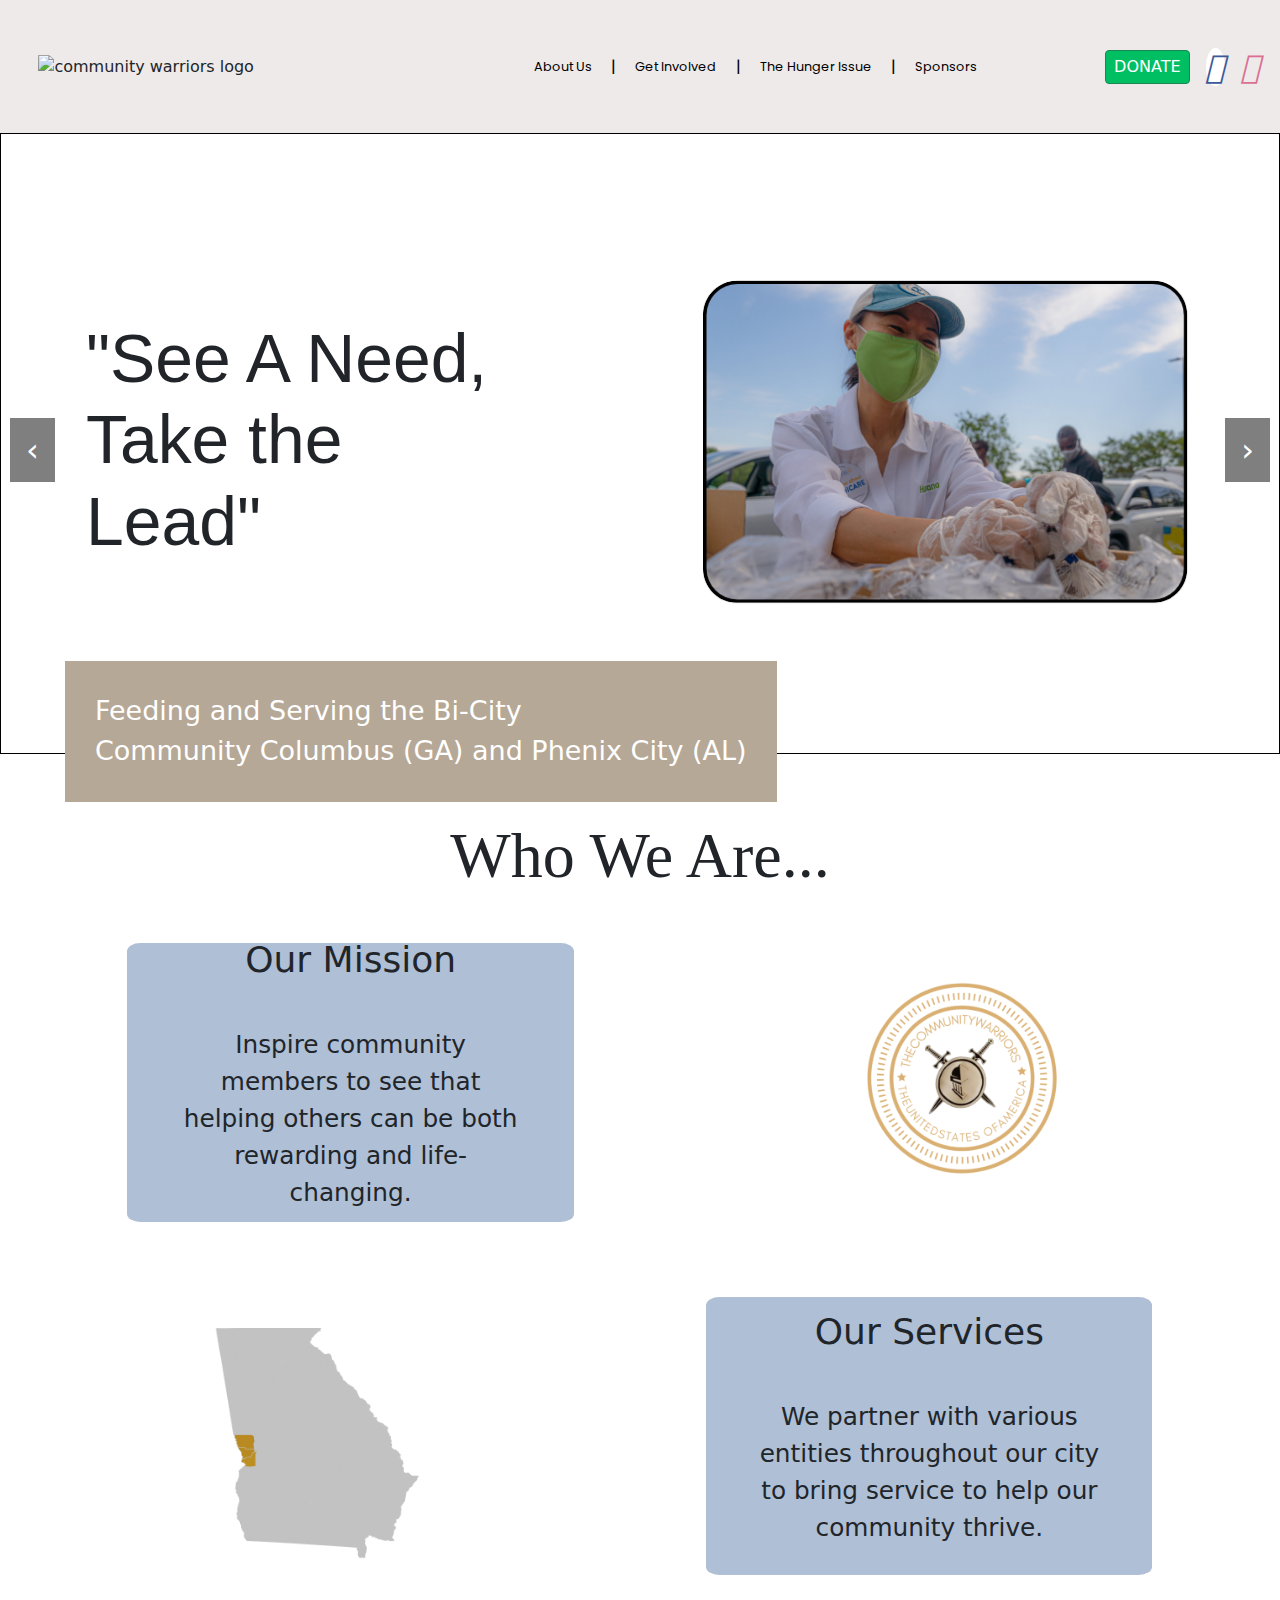
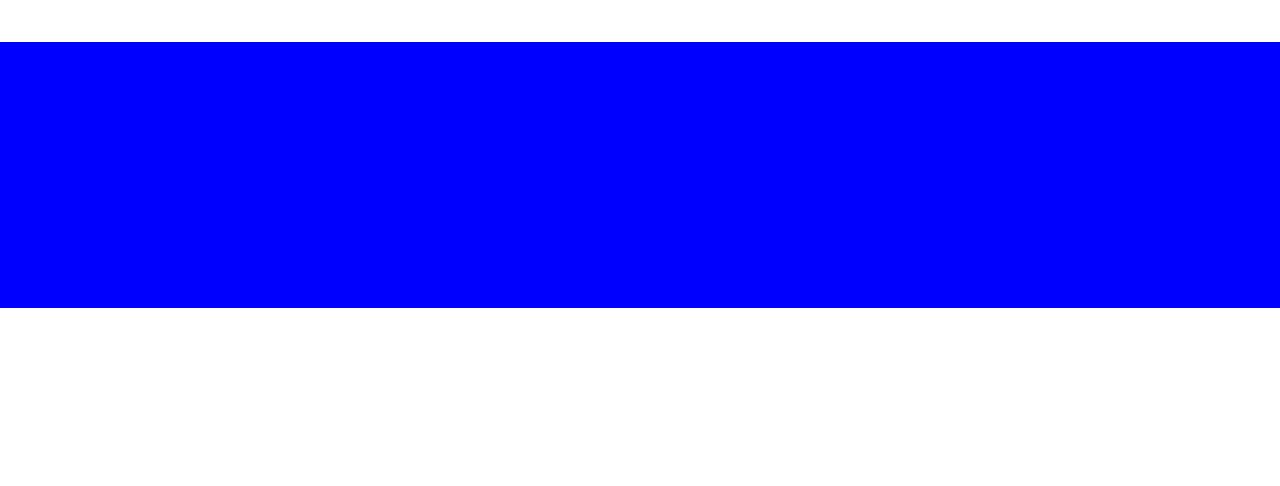
==== index.html @ 9befd0b1 "first commit" ====
<!DOCTYPE html>
<html lang="en">
<head>
    <meta charset="UTF-8">
    <meta name="viewport" content="width=device-width, initial-scale=1.0">
    <title>HomePage</title>
    <script src="script.js" defer></script>
    <link href="https://cdn.jsdelivr.net/npm/bootstrap@5.3.3/dist/css/bootstrap.min.css" rel="stylesheet" integrity="sha384-QWTKZyjpPEjISv5WaRU9OFeRpok6YctnYmDr5pNlyT2bRjXh0JMhjY6hW+ALEwIH" crossorigin="anonymous">
    <link rel="stylesheet" href="style.css">
    <link rel="stylesheet" href="https://cdnjs.cloudflare.com/ajax/libs/font-awesome/4.7.0/css/font-awesome.min.css">
    <script src="https://kit.fontawesome.com/fa967baeb0.js" crossorigin="anonymous"></script>
    <link href="https://fonts.cdnfonts.com/css/hangyaboly" rel="stylesheet">


</head>
<body>
    <div class="container-1">
        <div class="nav-bar">
            <img class="logo" src="https://assets.zyrosite.com/cdn-cgi/image/format=auto,w=490,fit=crop,q=95/d95gpONX61tqnKJX/tcw_logo-mjE92G3Kz4t32r9Q.png" alt="community warriors logo">
            <div class="buttons">
                <a class="links" href="aboutus.html">About Us</a>
                |
                <a class="links" href="">Get Involved</a>
                |
                <a class="links" href="">The Hunger Issue</a>
                |
                <a class="links" href="">Sponsors</a>

                
        
            </div>

            <div class="external-links">
                <a target="_blank" href="https://cash.app/$CommunityWarriors">
                <button type="button" class="btn btn-success btn-sm" style=" ">DONATE <i class="fa-solid fa-circle-dollar-to-slot "></i></button>
                </a>
                <a target="_blank" href="https://www.facebook.com/groups/thecommunitywarriors/"> <i class="fa-brands fa-facebook"></i>  </a>
                <a target="_blank" href="https://www.instagram.com/thecommunitywarriors/"><i class="fa-brands fa-instagram" ></i></a>
            </div>
            
        </div>
        <div class="carousel-1" data-carousel>
            <button class="carousel-button prev" data-carousel-button="prev">&#8249;</button>
            <button class="carousel-button next" data-carousel-button="next">&#8250;</button>
            
            <div class="slides" data-slides>
                <div class="slide one " data-active>
                    <h2>"See A Need, <br> Take the Lead"</h2>
                    <img src="images/women-helping-comm-warr.png" alt="">

                    <p>Feeding and Serving the Bi-City <br> 
                    Community Columbus (GA) and Phenix City (AL)</p>
                    
                    
                </div>
                <div class="slide two" >

                    <div class="slide-two-info" style="font-family: 'Poppins';">
                        <h2 style="font-weight: bold;">Empowering Commmunity Through Service and Action style</h2>
                        <p>Join our non-profit organization of veterans, community members, <br> and volunteers dedicated to making a difference in our community
                        <br> Take action with us today!</p>
                        <h3>550+ Volunteers</h3>
                        <h3>90+ Community Events</h3>
                    </div>
                    
                    <img src="https://assets.zyrosite.com/cdn-cgi/image/format=auto,w=796,fit=crop/d95gpONX61tqnKJX/img_6589-Yan9BJ4pQRugpZMV.JPG" alt="">
                </div>
                <div class="slide three">go</div>
            </div>
        </div>

        <div class="chart">
            <h2>Who We Are...</h2>
            <div class="our-mission" >
                <h3>Our Mission</h3>
                <p>Inspire community members to see that helping others can be both rewarding and life-changing.</p>
            </div>
            <img src="images/image.png" class="translogo">
            <img src="images/georgia_map (2).png" style="margin-top: 2.5%;">
            <div class="our-services" >
                <h3>Our Services</h3>
                <p>We partner with various entities throughout our city to bring service to help our community thrive.</p>
            
            </div>

        </div>
        <div class="contact-us"></div>
        <div class="footer"></div>
    </div>
    <link rel="preconnect" href="https://fonts.googleapis.com">
    <link rel="preconnect" href="https://fonts.gstatic.com" crossorigin>
    <link href="https://fonts.googleapis.com/css2?family=Poppins&display=swap" rel="stylesheet">
</body>
</html>
---- style.css ----
*{
    box-sizing: border-box;
    margin: 0;
    padding: 0;
    
}






.nav-bar{
    background-color: rgb(238, 234, 234);
    grid-column: 1/13;
    width: 100%;
    display: flex;
    flex-direction: row;
    justify-content: center;
    justify-content: space-around;
    align-items: center;
    position: sticky;
    top: 0;
    z-index: 5;
    
    
}

.logo{
    margin-right: auto;
    margin-left: 3%;
    width: 25%;
    

}


.buttons{
    margin-right: 10%;
    display: flex;
    justify-content: space-evenly;
    gap: 1.2rem;
    align-items: center;
    color: black;
    font-family: 'Poppins';
    

    
    
}

.links:hover{
    text-decoration: underline;
}

.external-links{
    display: flex;
    justify-content: center;
    align-items: center;
    gap: 1rem;
    margin-right: 20px;
    position: relative;
    
}




.fa-facebook {
    
    background:white ;
    color: #3B5998;
    border-radius: 75%;
    
  }

  .fa-instagram{
    color: palevioletred;
    
  }
  
  /* Add a hover effect if you want */
.fa-facebook:hover {
    opacity: 0.7;
  }
  

  
 









.carousel-1{
    background-color: grey;
    grid-column: 1/13;
    border: black solid 1px;
}



.contact-us{
    background-color: blue;
    grid-column: 1/13;
}

.footer{
    color: red;
}

.slides {
    position: relative;
    height: 100%;
    transition: transform 0.5s ease-in-out;
    width: 100%;
    list-style: none;
    display: flex;
    justify-content: center;
    align-items: center;
}

.slide {
    position: absolute;
    opacity: 0;
    transition: 200ms opacity ease-in-out;
    height: 100%;
    width: 100%;
    list-style: none;
}

.slide[data-active] {
    
    opacity: 1;
}

.slide{
    background-color: white;
    display: flex;
    
}

.one h2{
    font-size: 4.6vw;
    font-family: 'Hangyaboly', sans-serif;

}

.one img{
   object-fit: cover;
   height: auto;
   width: 45%;
}

.one p{
    position: absolute;
    top: 85%;
    left: 5%;
    color: white;
    background-color: #B6A896;
    padding: 30px;
    font-size: 3vh;

}

.carousel-button {
    position: absolute;
    top: 50%;
    transform: translateY(-50%);
    background-color: rgba(0, 0, 0, 0.5);
    color: white;
    border: none;
    cursor: pointer;
    font-size: 2rem;
    padding: 0.5rem 1rem;
    z-index: 2;
}

.carousel-button.prev {
    left: 10px;
}

.carousel-button.next {
    right: 10px;
}

.chart{
    background-color: white;
    grid-column: 1/13;

    display: grid;
    grid-template-columns: 1fr 1fr;
    grid-template-rows: .1fr 1fr 1fr;
    gap: 5px;
    justify-content: center;
    align-items: center;
    place-items: center;

    margin-top: 2rem;

    margin-bottom: 2rem;
}
.chart h2{
    grid-column: 1/3;
    text-align: center;
    font-family: 'Hangyaboly';
    font-size: 5vw;
    
}

.chart div{
    height: 80%;
    width: 70%;
    align-self: center;
    border-radius: 3%;
    background-color: #AEBFD6;
    display: flex;
    flex-direction: column;
    justify-content: center;
    align-items: center;
    padding: 7.5%;
    gap: 20%;
    

}

.chart p{
    font-size: 2.75vh;
    width: 100%;
    text-align: center;
}

.chart h3{
    font-size: 4vh;
    width: 100%;
    text-align: center;
}



.our-mission{
    margin-left: 10%;
}

.our-services{
    margin-right: 10%;
}

.chart img{
    object-fit: cover;
    height: auto;
    width: 33%;
    margin: 0px 7%;
}

.georgia-map{
    margin-top: 59000%;
}

.chart img:nth-child(2){

}

@media (min-width: 1025px) and (max-width: 1249px) {
    .container-1{
        height: 1800px;
        display: grid;
        grid-template-columns: repeat(12, 1fr);
        grid-template-rows: 1.75fr 6fr 10fr 3fr 2fr;
    }

}

/* laptop screen */
@media (min-width: 1200px) and (max-width: 1749px) {
    
    /* entire format */
    .container-1{
        display: grid;
        grid-template-columns: repeat(12, 1fr);
        grid-template-rows: 1.5fr 7fr 10fr 3fr 2fr;
    }

    /* nav bar codes */
    .logo{
        width: 20%;
    }

    .links{
        text-decoration: none;
        font-size: 0.8rem;
        color: black;
        font-family: 'Poppins';
        
    }

    .external-links button{
        background-color: #00BF63; ; font-weight: 500; font-size: 1rem;
    }

    .fa-brands{
        font-size: 2rem;
        
    }

    .one h2{
        font-size: 5.3vw;
    }
    .one img{
        object-fit: cover;
        height: auto;
        width: 45%;
     }

     /* slide code */
     .slide.one{
        background-color: white;;
        display: flex;
        justify-content: center;
        align-items: center;
        gap: 15%;
        padding: 85px 85px;
    }

    .slide.two{
        background-color: white;
        display: flex;
        padding: 40px;
        background-color: rgb(229, 238, 245);
        


    }

    .two img{
        height: auto;
        width: 75%;
        border-radius: 10%;
        border: black solid 5px;
    }

     
    .chart{
        margin-top: 4rem;
    }
    

    
   


    

    
    

    

    

    

    

   
    
}

}
/* large screeen */
@media (min-width: 1750px) {  

    .container-1{
    display: grid;
    grid-template-columns: repeat(12, 1fr);
    grid-template-rows: 1fr 3fr 5fr 4fr 1fr;
    
    }

    .slide.one{
        justify-content: center;
        align-items: center;
        gap: 23%;
        padding: 200px;
    }

    .one p{
        position: absolute;
        top: 5vh;
    }

    .links{
        text-decoration: none;
        font-size: 1.5rem;
        color: black;
        font-family: 'Poppins';
        
    }
    
    /* Carousel CSS */
   
    
}
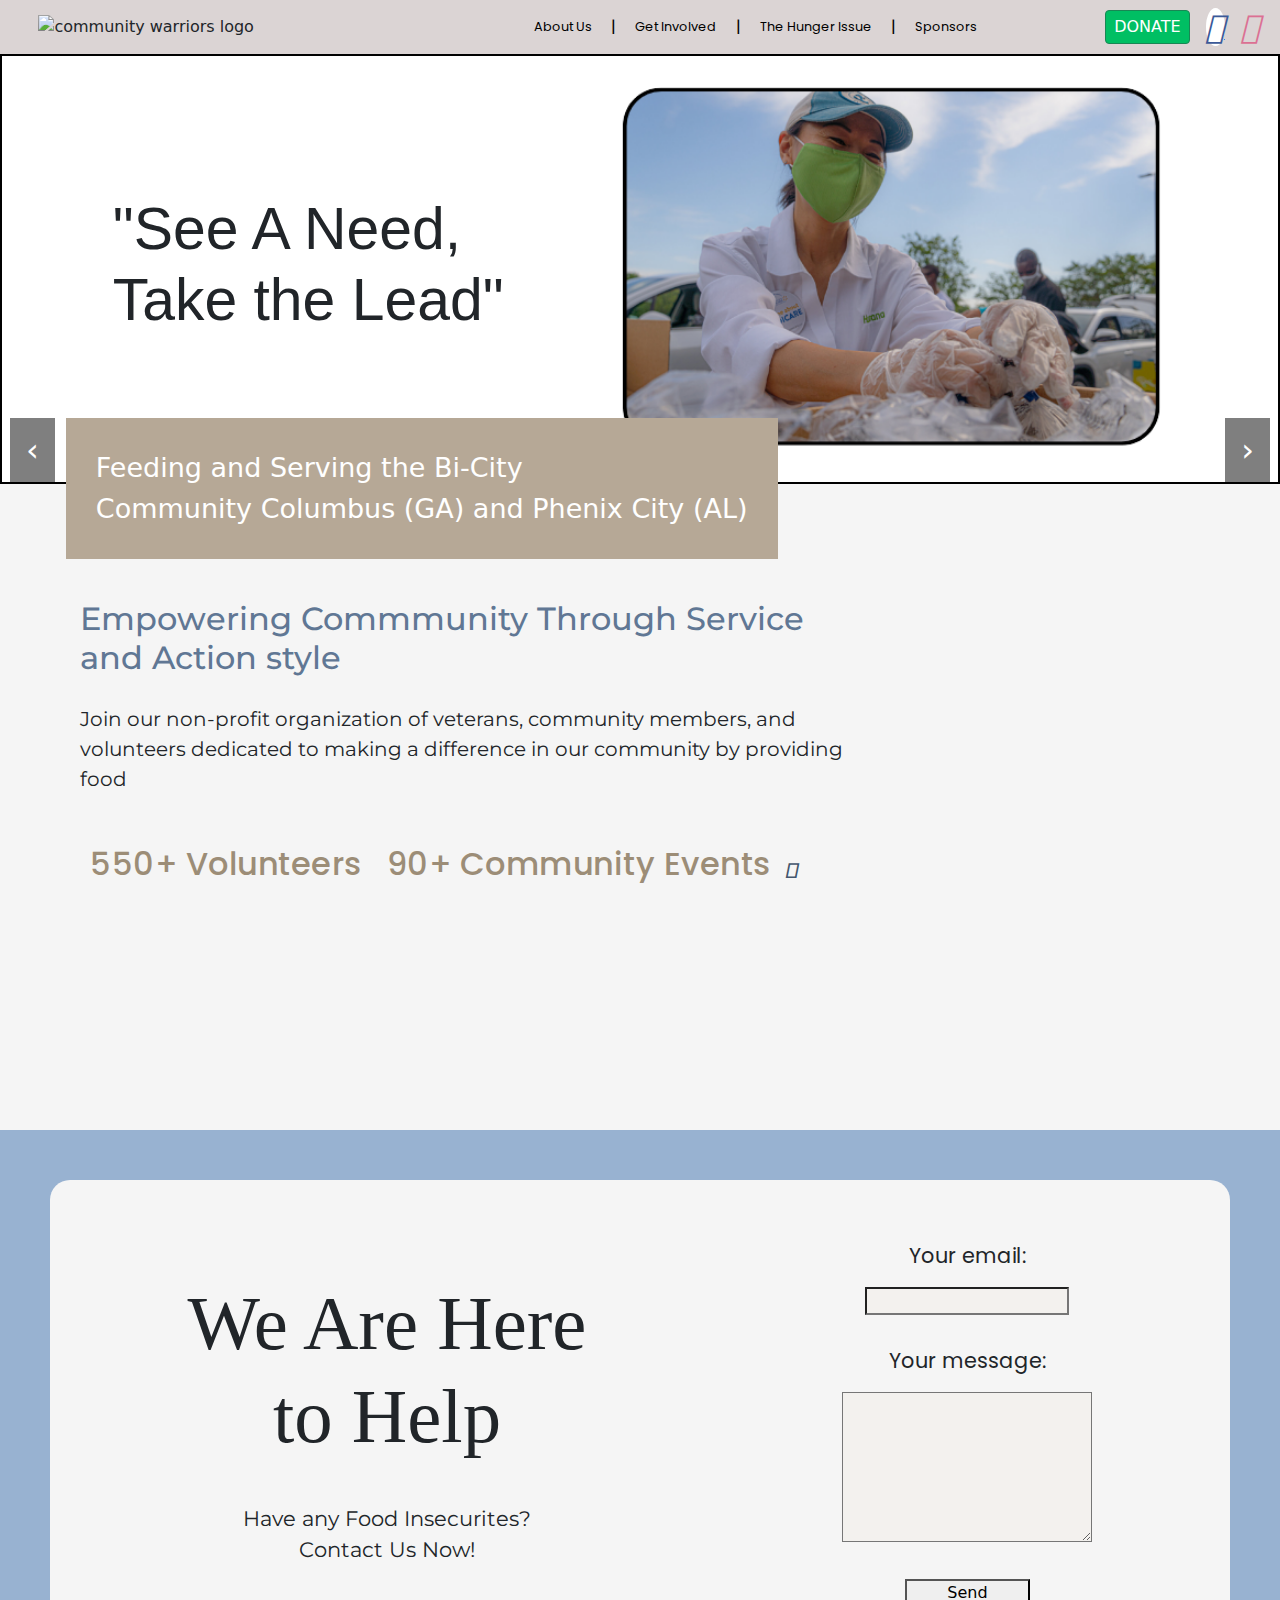
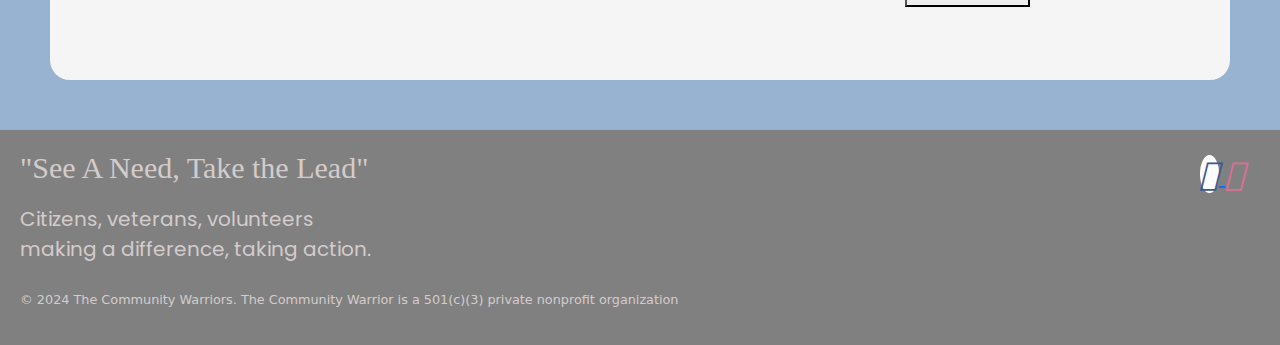
==== commit b7a400d5: "update up 9/12" ====
--- a/index.html
+++ b/index.html
@@ -10,11 +10,13 @@
     <link rel="stylesheet" href="https://cdnjs.cloudflare.com/ajax/libs/font-awesome/4.7.0/css/font-awesome.min.css">
     <script src="https://kit.fontawesome.com/fa967baeb0.js" crossorigin="anonymous"></script>
     <link href="https://fonts.cdnfonts.com/css/hangyaboly" rel="stylesheet">
+    <link href="https://fonts.googleapis.com/css2?family=Montserrat:ital,wght@0,100..900;1,100..900&display=swap" rel="stylesheet">
+
 
 
 </head>
 <body>
-    <div class="container-1">
+    <div class="container-1" style="background-color: whitesmoke;">
         <div class="nav-bar">
             <img class="logo" src="https://assets.zyrosite.com/cdn-cgi/image/format=auto,w=490,fit=crop,q=95/d95gpONX61tqnKJX/tcw_logo-mjE92G3Kz4t32r9Q.png" alt="community warriors logo">
             <div class="buttons">
@@ -54,38 +56,128 @@
                     
                 </div>
                 <div class="slide two" >
+                    <h2>Keeping our Community Healthy  <br> Thanks to You </h2> 
 
-                    <div class="slide-two-info" style="font-family: 'Poppins';">
-                        <h2 style="font-weight: bold;">Empowering Commmunity Through Service and Action style</h2>
-                        <p>Join our non-profit organization of veterans, community members, <br> and volunteers dedicated to making a difference in our community
-                        <br> Take action with us today!</p>
-                        <h3>550+ Volunteers</h3>
-                        <h3>90+ Community Events</h3>
+                    
+
+                    
+             
+                   
+                </div>
+                <div class="slide three">
+
+                    <div class="monthly-newsletter">
+                        <h2 style="font-family: 'Poppins';">Get Involved!</h2>
+                        <a href=""><button type="button" class="btn btn-outline-success btn-lg" style="font-family: 'Popins';">Donate</button></a>
+                        <a href=""><button type="button" class="btn btn-outline-info btn-lg" style="color: #28323f; ">Monthly Newsletter</button></a>
                     </div>
-                    
-                    <img src="https://assets.zyrosite.com/cdn-cgi/image/format=auto,w=796,fit=crop/d95gpONX61tqnKJX/img_6589-Yan9BJ4pQRugpZMV.JPG" alt="">
+
+                        
+
+
+                        <div class="info-3">
+                            <img src="images/new_map.png" alt="">
+                            <p>Feeding and Serving Columbus and Pheonix City </p>
+                        </div>
+                        
+
+
+                        <div class="slide-two-info" style="font-family: 'Poppins';"> </div>
+                            
                 </div>
-                <div class="slide three">go</div>
             </div>
         </div>
 
-        <div class="chart">
-            <h2>Who We Are...</h2>
+
+        <div style="background-color: whitesmoke;" class="chart">
+            
+
+            <div class="chart-info">
+                <h2 style="color: #607794;">Empowering Commmunity Through Service and Action style</h2>
+                <p style="font-size: 20px;" >Join our non-profit organization of veterans, community members, and volunteers dedicated to making a difference in our community by providing food</p>
+                
+                <div class="chart-buttons">
+                        <a style="text-decoration: none;" href=""><h3 style="display: inline-block;">550+ Volunteers  </h3> </a>
+                        <i class="fa-solid fa-handshake-angle fa-lg "style="color: #43566d"></i>
+                        <a href=""><h3 style="display: inline-block;" >90+ Community Events </h3></a>
+                        <i class="fa-solid fa-calendar fa-lg" style="color: #43566d;"></i>
+                </div>
+                
+                
+
+            </div>
+
+            <img src="https://assets.zyrosite.com/cdn-cgi/image/format=auto,w=562,h=480,fit=crop/d95gpONX61tqnKJX/2023-07-03-2-mk39DJeVB9Uzaeyz.jpg" alt="">
+            
+
+
+            <!-- <h2>Who We Are...</h2>
             <div class="our-mission" >
                 <h3>Our Mission</h3>
                 <p>Inspire community members to see that helping others can be both rewarding and life-changing.</p>
             </div>
+
+            
             <img src="images/image.png" class="translogo">
             <img src="images/georgia_map (2).png" style="margin-top: 2.5%;">
             <div class="our-services" >
                 <h3>Our Services</h3>
                 <p>We partner with various entities throughout our city to bring service to help our community thrive.</p>
             
-            </div>
+            </div> -->
 
         </div>
-        <div class="contact-us"></div>
-        <div class="footer"></div>
+        <div class="contact-us" style="background-color: #98b2d1; display: flex; justify-content: center; align-items: center; padding: 50px;">
+
+            <div style="background-color: whitesmoke; width:100%; height: 100%; padding: 60px; border-radius: 20px; display: flex; justify-content: center; gap: 20vw;" >
+
+                    <div class="contact-us-text">
+                       <h2 style="font-family: 'hangyaboly';">We Are Here <br> to Help</h2>
+                        <p style="font-family: Montserrat;">Have any Food Insecurites? <br> Contact Us Now!</p> 
+                    </div>
+                
+
+                
+                    
+                    
+                    <div class="contact-us-info" style="display: flex; flex-direction: column; gap: 20px; align-items: center;  ">
+                        <form style="display: flex; flex-direction: column; align-items: center; gap: 30px;" action="https://formspree.io/f/mpwarkgr"method="POST"> 
+                           <label>
+                                <p >Your email:</p>
+                                <input style="background-color: rgb(243, 241, 238);" type="email" name="email">
+                            </label>
+                            <label>
+                                <p >Your message:</p>
+                                <textarea style="background-color: rgb(243, 241, 238);" name="message"></textarea>
+                            </label>
+                        <!-- your other form fields go here -->
+                            <button style="width: 50%;" type="submit">Send</button>   
+
+
+
+                        </form>
+                                              
+                    </div>
+                    
+            </div>
+        
+        </div>
+        <div style="background-color: #808080; width: 100%;" class="footer">
+
+            <div class="footer-information">
+                <h4>"See A Need, Take the Lead"</h4>
+                <p style="font-family: 'Poppins';"> Citizens, veterans, volunteers <br>making a difference, taking action.  </p>
+                <p id="right">© 2024 The Community Warriors. The Community Warrior is a 501(c)(3) private nonprofit organization</p>
+            </div>
+           
+           
+            <div class="social-media-footers">
+                <a target="_blank" href="https://www.facebook.com/groups/thecommunitywarriors/"> <i class="fa-brands fa-facebook"></i>  </a>
+                <a target="_blank" style="color: white;" href="https://www.instagram.com/thecommunitywarriors/"><i class="fa-brands fa-instagram" ></i></a>
+            </div>
+            
+        </div>
+        
     </div>
     <link rel="preconnect" href="https://fonts.googleapis.com">
     <link rel="preconnect" href="https://fonts.gstatic.com" crossorigin>
--- a/style.css
+++ b/style.css
@@ -10,8 +10,9 @@
 
 
 
+
 .nav-bar{
-    background-color: rgb(238, 234, 234);
+    background-color: #dbd4d4;
     grid-column: 1/13;
     width: 100%;
     display: flex;
@@ -99,7 +100,7 @@
 .carousel-1{
     background-color: grey;
     grid-column: 1/13;
-    border: black solid 1px;
+    border: black solid 2px;
 }
 
 
@@ -110,7 +111,40 @@
 }
 
 .footer{
-    color: red;
+    color: rgb(212, 204, 204);
+    grid-column: 1/13;
+    font-size: 20px;
+    display: flex;
+    flex-direction: row;
+    padding: 20px;
+    
+}
+
+.footer-information{
+    display: flex;
+    flex-direction: column;
+    gap: 10px;
+}
+
+.footer h4{
+    font-size: 30px;
+    font-family: 'Hangyaboly';
+}
+
+.footer p{
+
+    font-size: 20px;
+}
+
+.social-media-footers{
+    margin-left: auto;
+    margin-right: 1.25%;
+}
+
+
+
+#right{
+    font-size: 1vw
 }
 
 .slides {
@@ -142,6 +176,41 @@
     background-color: white;
     display: flex;
     
+}
+
+.two {
+    position: relative;
+    display: flex;
+    justify-content: center;
+    align-items: center;
+    width: 100%;
+    height: 100%;
+    overflow: hidden;
+}
+
+.two::before {
+    content: '';
+    position: absolute;
+    top: 0;
+    left: 0;
+    width: 100%;
+    height: 100%;
+    background-image: url("https://assets.zyrosite.com/d95gpONX61tqnKJX/2023-07-02-mePnLJ8V11Hk3DRa.jpg");
+    background-size: cover;
+    background-position: center;
+    filter: blur(5px);
+    z-index: 1;
+}
+
+.two h2 {
+    position: relative;
+    z-index: 2;
+    margin-bottom: 50px;
+    font-family: 'Hangyaboly', sans-serif;
+    font-size: 5vw;
+    text-align: center;
+    line-height: 100px;
+    color: white;
 }
 
 .one h2{
@@ -165,6 +234,12 @@
     padding: 30px;
     font-size: 3vh;
 
+}
+
+.images img{
+    height: 20px;
+    width: 20px;
+    object-fit: cover;
 }
 
 .carousel-button {
@@ -188,31 +263,51 @@
     right: 10px;
 }
 
+.monthly-newsletter{
+    width: 50%;
+    display: flex;
+    flex-direction: column;
+    gap: 1.5rem;
+    margin-left: 2%;
+    text-align: center;
+   
+}
+
+.monthly-newsletter button{
+    height: 75px;
+    width: 300px;
+
+}
+
 .chart{
     background-color: white;
     grid-column: 1/13;
-
-    display: grid;
+    display: flex;
+    margin-top: 4vh;
+    padding: 5rem;
+    gap: 50px;
+
+    /* display: grid;
     grid-template-columns: 1fr 1fr;
     grid-template-rows: .1fr 1fr 1fr;
     gap: 5px;
     justify-content: center;
     align-items: center;
-    place-items: center;
-
-    margin-top: 2rem;
-
-    margin-bottom: 2rem;
-}
-.chart h2{
+    place-items: center; */
+
+    /* margin-top: 2rem;
+
+    margin-bottom: 2rem; */
+}
+/* .chart h2{
     grid-column: 1/3;
     text-align: center;
-    font-family: 'Hangyaboly';
-    font-size: 5vw;
-    
-}
-
-.chart div{
+    font-family: 'Poppins';
+    font-size: 4vw;
+    
+} */
+
+/* .chart div{
     height: 80%;
     width: 70%;
     align-self: center;
@@ -226,9 +321,9 @@
     gap: 20%;
     
 
-}
-
-.chart p{
+} */
+
+/* .chart p{
     font-size: 2.75vh;
     width: 100%;
     text-align: center;
@@ -238,8 +333,56 @@
     font-size: 4vh;
     width: 100%;
     text-align: center;
-}
-
+} */
+
+.chart-info{
+    display: flex;
+    flex-direction: column;
+    gap: 1.2rem;
+
+    font-family: "Montserrat";
+
+    
+}
+
+
+
+.chart-info h3{
+    position: relative;
+    text-decoration: none;
+    font-family: 'Poppins',sans-serif;
+    color: rgb(156, 141, 119);
+    font-size: 32px;
+    letter-spacing: 0.5px;
+    padding: 10px;
+    line-height: 50px;
+}
+.chart-info h3:after{
+    content: "";
+    position: absolute;
+    background-color: #aebfd6;
+    height: 3px;
+    width: 0;
+    left: 0;
+    bottom: -2px;
+    transition: 0.3s;
+}
+.chart-info h3:hover{
+    color: rgb(156, 141, 119);
+
+}
+.chart-info h3:nth-of-type(1):hover:after{
+    width: 100%;
+}
+.chart-info h3:nth-of-type(2):hover:after{
+    width: 60%;
+}
+
+
+
+.chart-buttons .volunteers:hover{
+    text-decoration: underline;
+}
 
 
 .our-mission{
@@ -250,20 +393,52 @@
     margin-right: 10%;
 }
 
+
+.georgia-map{
+    margin-top: 
+}
+
 .chart img{
+    height: auto;
     object-fit: cover;
-    height: auto;
-    width: 33%;
-    margin: 0px 7%;
-}
-
-.georgia-map{
-    margin-top: 59000%;
-}
-
-.chart img:nth-child(2){
-
-}
+    width: 50%;
+
+}
+
+.contact-us-info p {
+    font-size: 2vw;
+    font-family: 'Poppins';
+    
+}
+
+.contact-us-info{
+}
+
+
+textarea{
+    height: 150px;
+    width: 250px;
+}
+
+.contact-us-text{
+    display: flex;
+    flex-direction: column;
+    align-items: center;
+    justify-content: center;
+    gap: 2rem;
+}
+
+.contact-us h2{
+    font-size: 6vw;
+    text-align: center;
+}
+
+.contact-us p{
+    text-align: center;
+    font-size: 1.3rem;
+}
+
+
 
 @media (min-width: 1025px) and (max-width: 1249px) {
     .container-1{
@@ -282,7 +457,7 @@
     .container-1{
         display: grid;
         grid-template-columns: repeat(12, 1fr);
-        grid-template-rows: 1.5fr 7fr 10fr 3fr 2fr;
+        grid-template-rows: .5fr 4fr 6fr 600px 2fr;
     }
 
     /* nav bar codes */
@@ -308,12 +483,14 @@
     }
 
     .one h2{
-        font-size: 5.3vw;
+        font-size: 4;
     }
     .one img{
         object-fit: cover;
         height: auto;
-        width: 45%;
+        width: 50%;
+        object-fit: cover;
+
      }
 
      /* slide code */
@@ -322,15 +499,14 @@
         display: flex;
         justify-content: center;
         align-items: center;
-        gap: 15%;
+        gap: 10%;
         padding: 85px 85px;
     }
 
     .slide.two{
-        background-color: white;
         display: flex;
         padding: 40px;
-        background-color: rgb(229, 238, 245);
+        background-color: #f2f7f8;
         
 
 
@@ -340,12 +516,36 @@
         height: auto;
         width: 75%;
         border-radius: 10%;
-        border: black solid 5px;
+        object-fit: cover;
+
+
     }
 
      
-    .chart{
-        margin-top: 4rem;
+    .three{
+        display: flex;
+        flex-direction: row;
+        padding: 2%;
+        justify-content: center;
+        
+    }
+
+    .monthly-newsletter{
+        width: 40%;
+        margin-right: 10%;
+    }
+
+    .info-3{
+        width: 38%;
+        display: flex;
+        flex-direction: column;
+        
+    }
+
+    .three img{
+        
+        height: auto;
+        object-fit: cover;
     }
     
 
@@ -370,7 +570,7 @@
     
 }
 
-}
+
 /* large screeen */
 @media (min-width: 1750px) {  
 
@@ -378,8 +578,8 @@
     display: grid;
     grid-template-columns: repeat(12, 1fr);
     grid-template-rows: 1fr 3fr 5fr 4fr 1fr;
-    
-    }
+    }
+    
 
     .slide.one{
         justify-content: center;
@@ -404,4 +604,5 @@
     /* Carousel CSS */
    
     
+
 }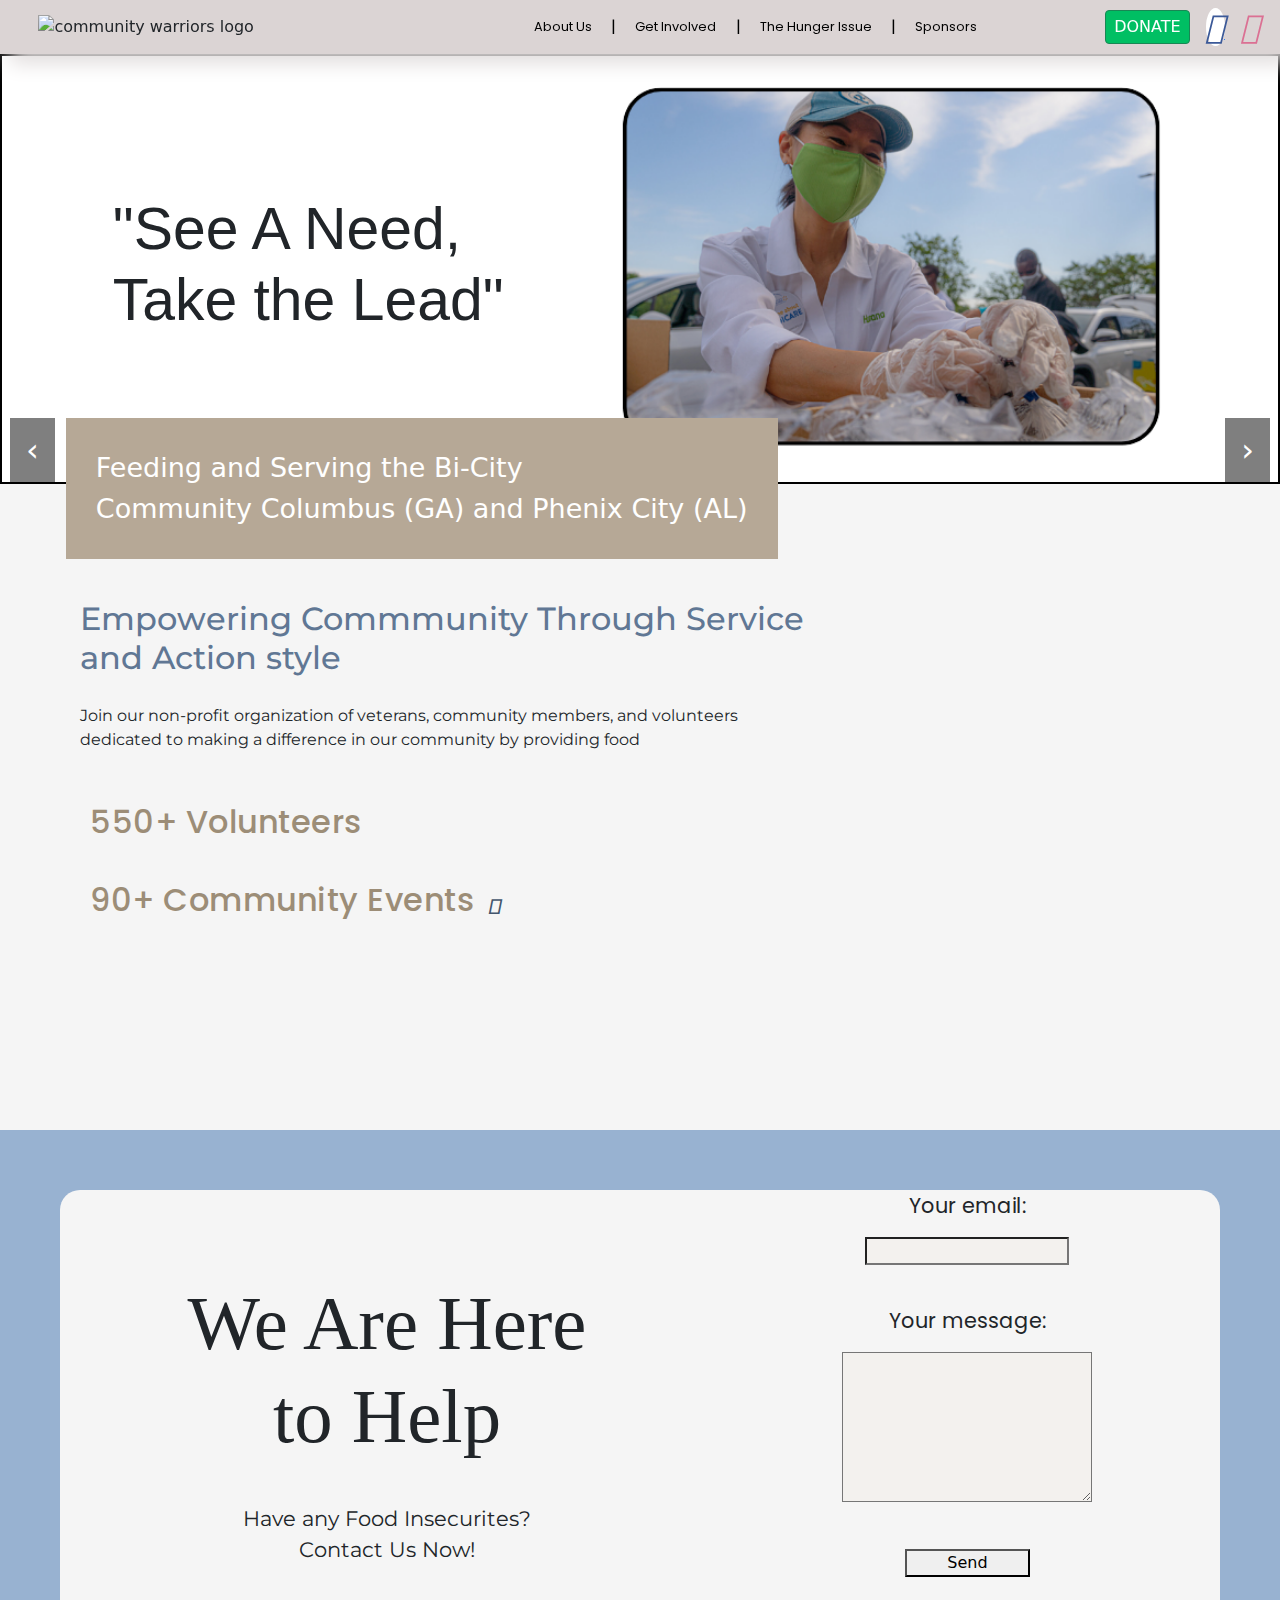
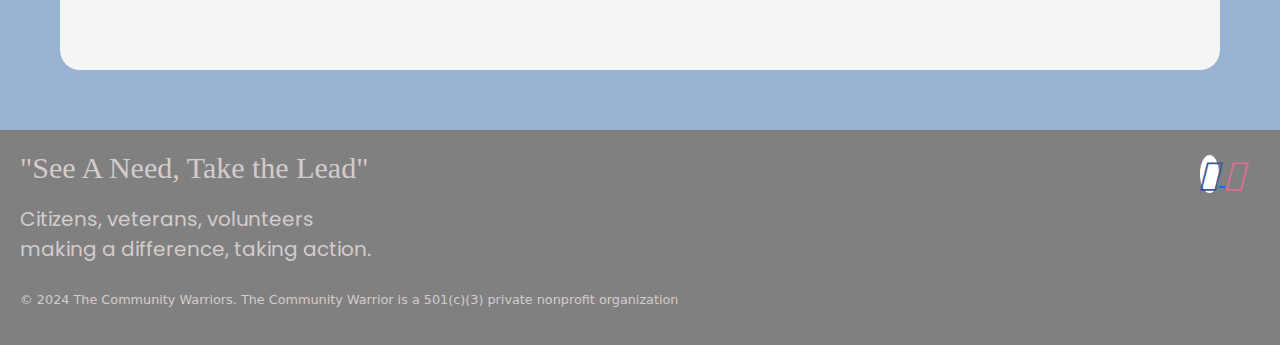
==== commit 39a75643: "9/22 update" ====
--- a/index.html
+++ b/index.html
@@ -93,14 +93,21 @@
             
 
             <div class="chart-info">
-                <h2 style="color: #607794;">Empowering Commmunity Through Service and Action style</h2>
-                <p style="font-size: 20px;" >Join our non-profit organization of veterans, community members, and volunteers dedicated to making a difference in our community by providing food</p>
+                <h2 style="color: #607794; display: block;">Empowering Commmunity Through Service and Action style</h2>
+                <p >Join our non-profit organization of veterans, community members, and volunteers dedicated to making a difference in our community by providing food</p>
                 
                 <div class="chart-buttons">
-                        <a style="text-decoration: none;" href=""><h3 style="display: inline-block;">550+ Volunteers  </h3> </a>
-                        <i class="fa-solid fa-handshake-angle fa-lg "style="color: #43566d"></i>
-                        <a href=""><h3 style="display: inline-block;" >90+ Community Events </h3></a>
-                        <i class="fa-solid fa-calendar fa-lg" style="color: #43566d;"></i>
+                        
+                        <div class="btn-one">
+                            <a style="text-decoration: none;" href=""><h3 style="display: inline-block;">550+ Volunteers  </h3> </a>
+                            <i class="fa-solid fa-handshake-angle fa-lg "style="color: #43566d; display: ;"></i>
+                        </div>
+                        
+                        <div class="btn-2">
+                            <a href=""><h3  style="display: inline-block;">90+ Community Events </h3></a>
+                            <i class="fa-solid fa-calendar fa-lg" style="color: #43566d;"></i>
+                        </div>
+                        
                 </div>
                 
                 
@@ -127,9 +134,9 @@
             </div> -->
 
         </div>
-        <div class="contact-us" style="background-color: #98b2d1; display: flex; justify-content: center; align-items: center; padding: 50px;">
+        <div class="contact-us" style="background-color: #98b2d1; display: flex; justify-content: center; align-items: center;">
 
-            <div style="background-color: whitesmoke; width:100%; height: 100%; padding: 60px; border-radius: 20px; display: flex; justify-content: center; gap: 20vw;" >
+            <div style="background-color: whitesmoke; width:100%; height: 100%; border-radius: 20px; display: flex; justify-content: center; gap: 20vw;" >
 
                     <div class="contact-us-text">
                        <h2 style="font-family: 'hangyaboly';">We Are Here <br> to Help</h2>
@@ -140,8 +147,8 @@
                 
                     
                     
-                    <div class="contact-us-info" style="display: flex; flex-direction: column; gap: 20px; align-items: center;  ">
-                        <form style="display: flex; flex-direction: column; align-items: center; gap: 30px;" action="https://formspree.io/f/mpwarkgr"method="POST"> 
+                    <div class="contact-us-info" style="display: flex; flex-direction: column; gap: 60px; align-items: center;  ">
+                        <form style="display: flex; flex-direction: column; align-items: center; gap: 40px;" action="https://formspree.io/f/mpwarkgr"method="POST"> 
                            <label>
                                 <p >Your email:</p>
                                 <input style="background-color: rgb(243, 241, 238);" type="email" name="email">
--- a/style.css
+++ b/style.css
@@ -23,6 +23,8 @@
     position: sticky;
     top: 0;
     z-index: 5;
+    box-shadow: 10px 10px 20px rgb(226, 222, 222);
+
     
     
 }
@@ -547,6 +549,10 @@
         height: auto;
         object-fit: cover;
     }
+
+    .contact-us{
+        padding: 60px;
+    }
     
 
     
@@ -577,29 +583,65 @@
     .container-1{
     display: grid;
     grid-template-columns: repeat(12, 1fr);
-    grid-template-rows: 1fr 3fr 5fr 4fr 1fr;
+    grid-template-rows: 125px 3fr 5fr 4fr 1fr;
+    }
+
+    .logo{
+        width: 15%;
+    }
+
+    .links{
+        text-decoration: none;
+        font-size: 1rem;
+        color: black;
+        font-family: 'Poppins';
+        
+    }
+
+    .external-links button{
+        background-color: #00BF63; ; font-weight: 500; font-size: 1rem;
+        color: white;
+        padding: 10px;
+    }
+
+    .fa-brands{
+        font-size: 2rem;
+        
     }
     
 
     .slide.one{
         justify-content: center;
         align-items: center;
-        gap: 23%;
+        gap: 20%;
         padding: 200px;
     }
 
     .one p{
         position: absolute;
-        top: 5vh;
-    }
-
-    .links{
-        text-decoration: none;
-        font-size: 1.5rem;
-        color: black;
-        font-family: 'Poppins';
-        
-    }
+    }
+
+    .chart-info h2{
+        font-size: 3rem;
+    }
+
+    .chart p{
+        font-size: 2rem;
+    }
+
+    .chart-buttons{
+        font-size: 2rem;
+    }
+
+    .contact-us{
+        padding: 120px;
+    }
+
+    .contact-us-info{
+        margin-top: 5%;
+    }
+
+    
     
     /* Carousel CSS */
    
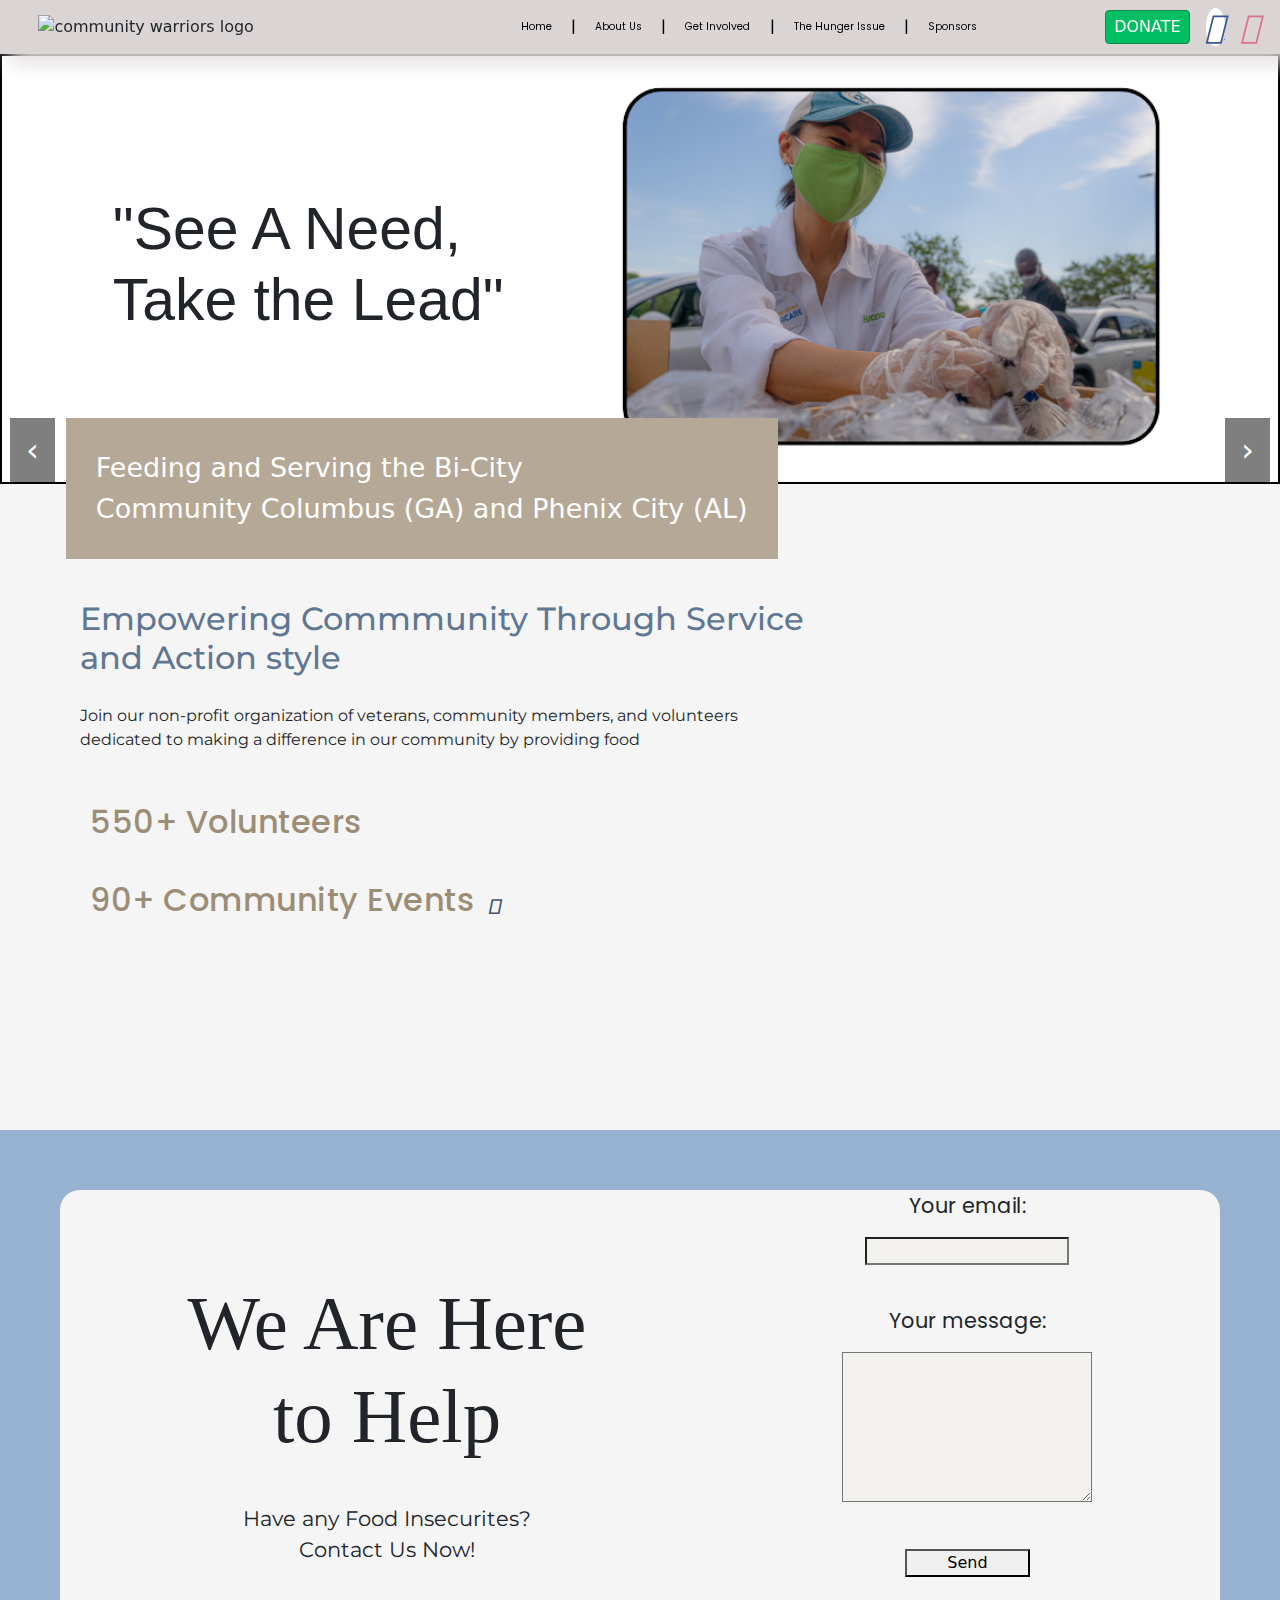
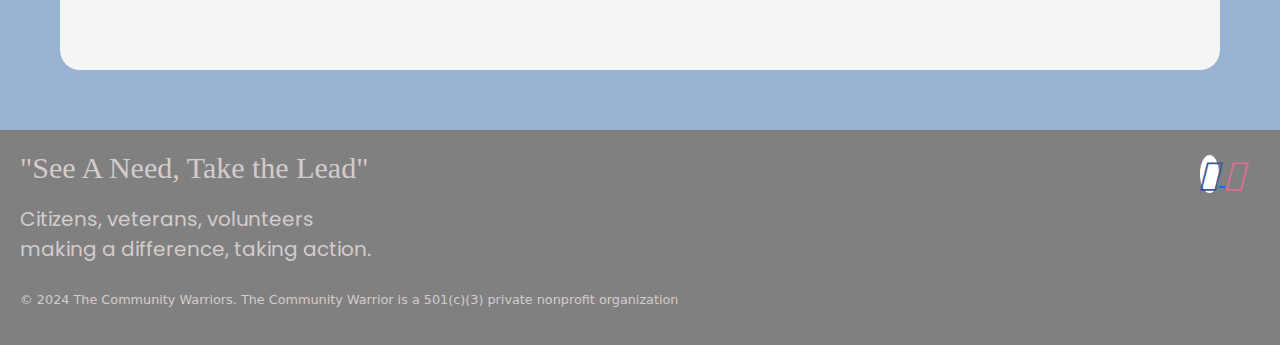
==== commit 3c4e6028: "9/30 update" ====
--- a/index.html
+++ b/index.html
@@ -20,13 +20,16 @@
         <div class="nav-bar">
             <img class="logo" src="https://assets.zyrosite.com/cdn-cgi/image/format=auto,w=490,fit=crop,q=95/d95gpONX61tqnKJX/tcw_logo-mjE92G3Kz4t32r9Q.png" alt="community warriors logo">
             <div class="buttons">
+                
+                <a class="links" href="index.html">Home</a>
+                |
                 <a class="links" href="aboutus.html">About Us</a>
                 |
                 <a class="links" href="">Get Involved</a>
                 |
-                <a class="links" href="">The Hunger Issue</a>
+                <a class="links" href="hungerIssue.html">The Hunger Issue</a>
                 |
-                <a class="links" href="">Sponsors</a>
+                <a class="links" href="sponsors.html">Sponsors</a>
 
                 
         
--- a/style.css
+++ b/style.css
@@ -469,7 +469,7 @@
 
     .links{
         text-decoration: none;
-        font-size: 0.8rem;
+        font-size: 0.65rem;
         color: black;
         font-family: 'Poppins';
         
@@ -641,6 +641,8 @@
         margin-top: 5%;
     }
 
+   
+
     
     
     /* Carousel CSS */
